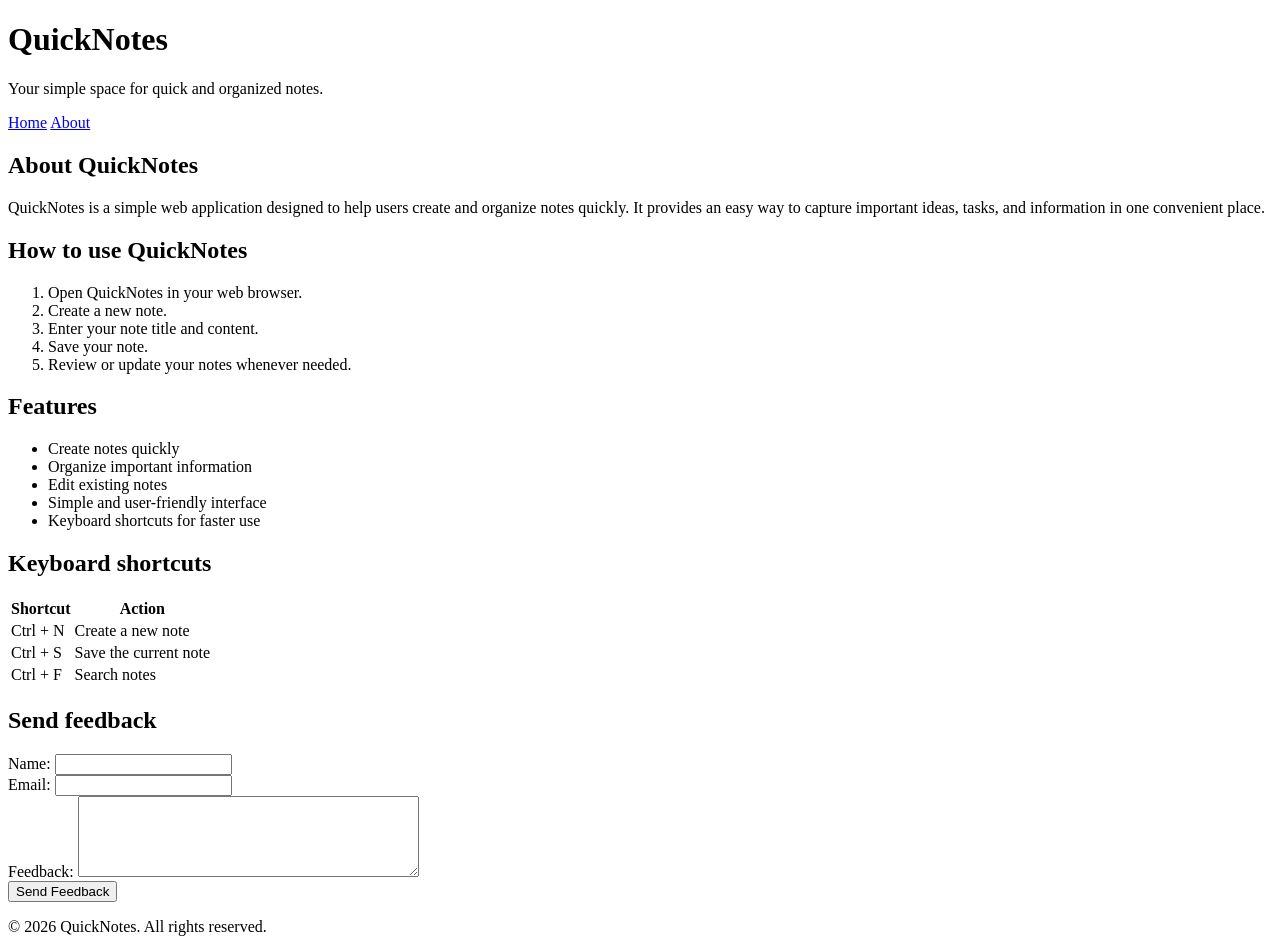
==== about.html @ 71631e19 "Day 1 assignment" ====
<!DOCTYPE html>
<html lang="en">
<head>
    <meta charset="UTF-8">
    <meta name="viewport" content="width=device-width, initial-scale=1.0">
    <title>About - QuickNotes</title>
</head>
<body>

<header>
    <h1>QuickNotes</h1>
    <p>Your simple space for quick and organized notes.</p>

    <nav>
        <a href="index.html">Home</a>
        <a href="about.html">About</a>
    </nav>
</header>

<main>
    <section>
        <h2>About QuickNotes</h2>
        <p>QuickNotes is a simple web application designed to help users create and organize notes quickly. It provides an easy way to capture important ideas, tasks, and information in one convenient place.</p>
    </section>

    <section>
        <h2>How to use QuickNotes</h2>
        <ol>
            <li>Open QuickNotes in your web browser.</li>
            <li>Create a new note.</li>
            <li>Enter your note title and content.</li>
            <li>Save your note.</li>
            <li>Review or update your notes whenever needed.</li>
        </ol>
    </section>

    <section>
        <h2>Features</h2>
        <ul>
            <li>Create notes quickly</li>
            <li>Organize important information</li>
            <li>Edit existing notes</li>
            <li>Simple and user-friendly interface</li>
            <li>Keyboard shortcuts for faster use</li>
        </ul>
    </section>

    <section>
        <h2>Keyboard shortcuts</h2>

        <table>
            <thead>
                <tr>
                    <th>Shortcut</th>
                    <th>Action</th>
                </tr>
            </thead>
            <tbody>
                <tr>
                    <td>Ctrl + N</td>
                    <td>Create a new note</td>
                </tr>
                <tr>
                    <td>Ctrl + S</td>
                    <td>Save the current note</td>
                </tr>
                <tr>
                    <td>Ctrl + F</td>
                    <td>Search notes</td>
                </tr>
            </tbody>
        </table>
    </section>

    <section>
        <h2>Send feedback</h2>

        <form action="#" method="post">
            <div>
                <label for="name">Name:</label>
                <input type="text" id="name" name="name">
            </div>

            <div>
                <label for="email">Email:</label>
                <input type="email" id="email" name="email">
            </div>

            <div>
                <label for="feedback">Feedback:</label>
                <textarea id="feedback" name="feedback" rows="5" cols="40"></textarea>
            </div>

            <div>
                <button type="submit">Send Feedback</button>
            </div>
        </form>
    </section>
</main>

<footer>
    <p>&copy; 2026 QuickNotes. All rights reserved.</p>
</footer>

</body>
</html>
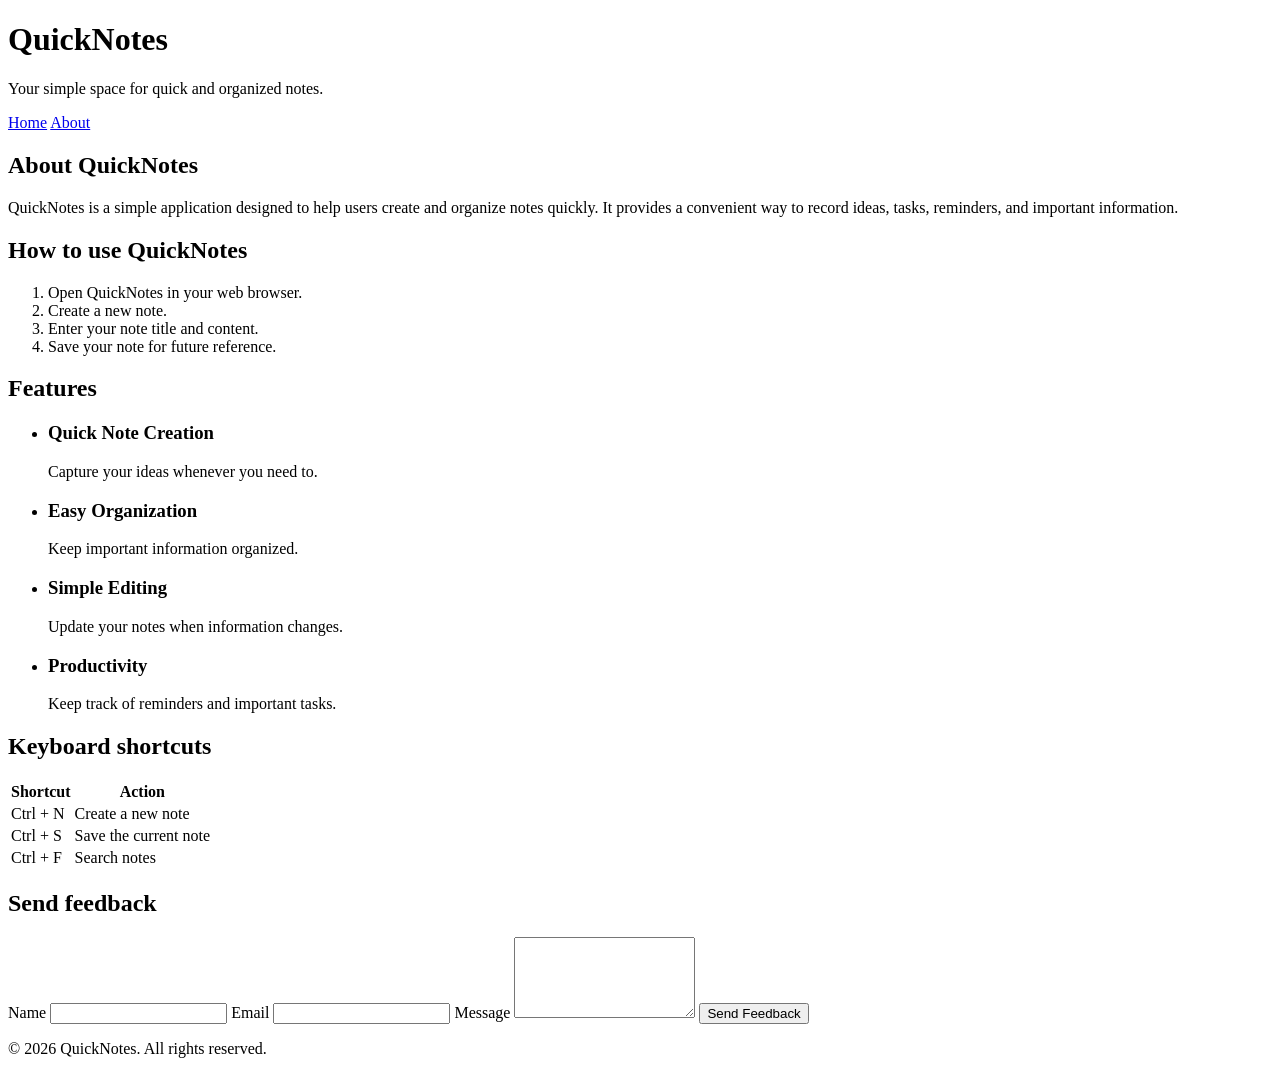
==== commit d267fd0b: "Day 2 assignment" ====
--- a/about.html
+++ b/about.html
@@ -1,106 +1,115 @@
+
 <!DOCTYPE html>
 <html lang="en">
 <head>
     <meta charset="UTF-8">
     <meta name="viewport" content="width=device-width, initial-scale=1.0">
-    <title>About - QuickNotes</title>
+    <title>About QuickNotes</title>
+    <link rel="stylesheet" href="style.css">
 </head>
 <body>
 
-<header>
-    <h1>QuickNotes</h1>
-    <p>Your simple space for quick and organized notes.</p>
+    <header>
+        <h1>QuickNotes</h1>
+        <p>Your simple space for quick and organized notes.</p>
 
-    <nav>
-        <a href="index.html">Home</a>
-        <a href="about.html">About</a>
-    </nav>
-</header>
+        <nav>
+            <a href="index.html">Home</a>
+            <a href="about.html">About</a>
+        </nav>
+    </header>
 
-<main>
-    <section>
-        <h2>About QuickNotes</h2>
-        <p>QuickNotes is a simple web application designed to help users create and organize notes quickly. It provides an easy way to capture important ideas, tasks, and information in one convenient place.</p>
-    </section>
+    <main>
+        <section>
+            <h2>About QuickNotes</h2>
+            <p>
+                QuickNotes is a simple application designed to help users
+                create and organize notes quickly. It provides a convenient
+                way to record ideas, tasks, reminders, and important information.
+            </p>
+        </section>
 
-    <section>
-        <h2>How to use QuickNotes</h2>
-        <ol>
-            <li>Open QuickNotes in your web browser.</li>
-            <li>Create a new note.</li>
-            <li>Enter your note title and content.</li>
-            <li>Save your note.</li>
-            <li>Review or update your notes whenever needed.</li>
-        </ol>
-    </section>
+        <section>
+            <h2>How to use QuickNotes</h2>
+            <ol>
+                <li>Open QuickNotes in your web browser.</li>
+                <li>Create a new note.</li>
+                <li>Enter your note title and content.</li>
+                <li>Save your note for future reference.</li>
+            </ol>
+        </section>
 
-    <section>
-        <h2>Features</h2>
-        <ul>
-            <li>Create notes quickly</li>
-            <li>Organize important information</li>
-            <li>Edit existing notes</li>
-            <li>Simple and user-friendly interface</li>
-            <li>Keyboard shortcuts for faster use</li>
-        </ul>
-    </section>
+        <section>
+            <h2>Features</h2>
+            <ul class="features">
+                <li>
+                    <h3>Quick Note Creation</h3>
+                    <p>Capture your ideas whenever you need to.</p>
+                </li>
+                <li>
+                    <h3>Easy Organization</h3>
+                    <p>Keep important information organized.</p>
+                </li>
+                <li>
+                    <h3>Simple Editing</h3>
+                    <p>Update your notes when information changes.</p>
+                </li>
+                <li>
+                    <h3>Productivity</h3>
+                    <p>Keep track of reminders and important tasks.</p>
+                </li>
+            </ul>
+        </section>
 
-    <section>
-        <h2>Keyboard shortcuts</h2>
+        <section>
+            <h2>Keyboard shortcuts</h2>
 
-        <table>
-            <thead>
-                <tr>
-                    <th>Shortcut</th>
-                    <th>Action</th>
-                </tr>
-            </thead>
-            <tbody>
-                <tr>
-                    <td>Ctrl + N</td>
-                    <td>Create a new note</td>
-                </tr>
-                <tr>
-                    <td>Ctrl + S</td>
-                    <td>Save the current note</td>
-                </tr>
-                <tr>
-                    <td>Ctrl + F</td>
-                    <td>Search notes</td>
-                </tr>
-            </tbody>
-        </table>
-    </section>
+            <table>
+                <thead>
+                    <tr>
+                        <th>Shortcut</th>
+                        <th>Action</th>
+                    </tr>
+                </thead>
+                <tbody>
+                    <tr>
+                        <td>Ctrl + N</td>
+                        <td>Create a new note</td>
+                    </tr>
+                    <tr>
+                        <td>Ctrl + S</td>
+                        <td>Save the current note</td>
+                    </tr>
+                    <tr>
+                        <td>Ctrl + F</td>
+                        <td>Search notes</td>
+                    </tr>
+                </tbody>
+            </table>
+        </section>
 
-    <section>
-        <h2>Send feedback</h2>
+        <section>
+            <h2>Send feedback</h2>
 
-        <form action="#" method="post">
-            <div>
-                <label for="name">Name:</label>
-                <input type="text" id="name" name="name">
-            </div>
+            <form action="#" method="post">
+                <label for="name">Name</label>
+                <input type="text" id="name" name="name" required>
 
-            <div>
-                <label for="email">Email:</label>
-                <input type="email" id="email" name="email">
-            </div>
+                <label for="email">Email</label>
+                <input type="email" id="email" name="email" required>
 
-            <div>
-                <label for="feedback">Feedback:</label>
-                <textarea id="feedback" name="feedback" rows="5" cols="40"></textarea>
-            </div>
+                <label for="message">Message</label>
+                <textarea id="message" name="message"
+                          rows="5" required></textarea>
 
-            <div>
                 <button type="submit">Send Feedback</button>
-            </div>
-        </form>
-    </section>
-</main>
+            </form>
+        </section>
+    </main>
 
-<footer>
-    <p>&copy; 2026 QuickNotes. All rights reserved.</p>
-</footer>
+    <footer>
+        <p>&copy; 2026 QuickNotes. All rights reserved.</p>
+    </footer>
 
 </body>
 </html>
